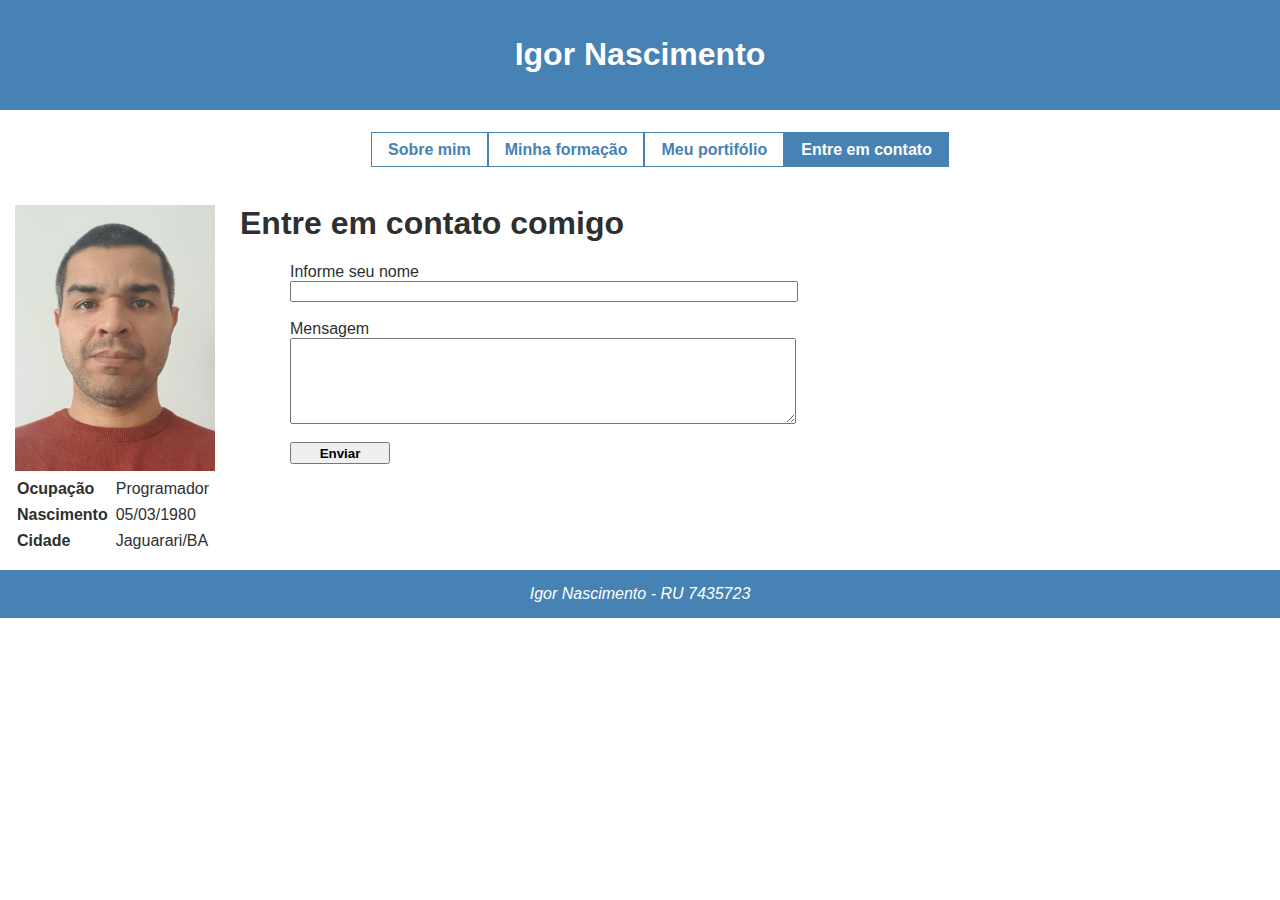
==== contato.html @ 03f275a0 "Versão 2" ====
<!DOCTYPE html>
<html lang="en">
<head>
    <meta charset="UTF-8">
    <meta name="viewport" content="width=device-width, initial-scale=1.0">
    <title>Uninter - Ferramentas de Desenvolvimento Web - Igor Nascimento - RU 7435723</title>
    <link rel="stylesheet" href="css/style.css">
</head>
<body>
    <header class="container">
        <h1>Igor Nascimento</h1>
    </header>
    <nav class="container menu">
        <ul>
            <li><a href="index.html">Sobre mim</a></li>
            <li><a href="formacao.html">Minha formação</a></li>
            <li><a href="https://www.linkedin.com/in/inasc" target="_black">Meu portifólio</a></li>
            <li><span class="current">Entre em contato</span></li>
        </ul>
    </nav>
    <div class="container wrapper">
        <aside class="imagem_logo">
            <img src="image/igor-nascimento.png">
            <div class="infos">
                <table>
                    <tr><th>Ocupação</th><td>Programador</td></tr>
                    <tr><th>Nascimento</th><td>05/03/1980</td></tr>
                    <tr><th>Cidade</th><td>Jaguarari/BA</td></tr>
                </table>
            </div>
        </aside>
        <section class="principal">
            <h1>Entre em contato comigo</h1>

            <section class="subsection">
                <form id="contact">
                    <label for="nome">Informe seu nome</label>
                    <input type="text" id="nome">
                    <br>
                    <label for="mensagem">Mensagem</label>
                    <textarea id="mensagem"></textarea>
                    <br>
                    <button type="button" id="enviar" onclick="enviarMensagem()">Enviar</button>
                </form>
            </section>
         </section>
    </div>
    <footer class="container">
        <i>Igor Nascimento - RU 7435723</i>
    </footer>
    <script>
        function enviarMensagem() {
            // Pega os dados inseridos pelo usuario
            let nome = document.getElementById("nome").value;
            let mensagem = document.getElementById("mensagem").value;

            // Valida o nome
            if (!nome || nome.trim().length === 0) {
                alert("Erro nos dados!\n\nPor favor informe seu nome.");
                return;
            }

            // Valida a mensagem
            if (!mensagem || mensagem.trim().legth === 0) {
                alert("Erro nos dados!\n\nPor favor informe a mensagem.");
                return;
            }
        
            // Guarda o nome e a mensagem no localstore
            localStorage.setItem("nome", nome);
            localStorage.setItem("mensagem", mensagem);

            // Redireciona para a pagina de mensagem enviada
            window.location.href = "mensagem-enviada.html";
        }        
    </script>
</body>
</html>
---- css/style.css ----
body {
    margin: 0;
    font-family: Verdana, Geneva, Tahoma, sans-serif;
    color: #2f2f2f;
}

.container {
    padding: 15px;
    display: grid;
}

.wrapper {
    grid-template-columns: 200px 1fr;
}

header {
    grid-column-start: 1;
    background-color:steelblue;
}

header h1 {
    color: white; 
    text-align: center;
}

.menu {
    grid-column-start: 6;
    justify-content: center;
    gap: 20px;
}

.principal {
    padding-left: 25px;
    text-align: justify;
}

.principal h1 {
    margin-top: 0;
}

table, th, td {
    border: 0px;
}

th {
    font-weight: bold;
    text-align: left;
    padding: 3px 5px 3px 0px;
}

td {
    padding-left: 15x;
    text-align: left;
}

footer {
    grid-column-start: 1;
    background-color: steelblue;
    color: white;
    text-align: center;
}

ul {
    list-style-type: none;
    color: steelblue;
}

li {
    float: left;
}

a, a:link {
    color: steelblue;
    font-weight: bold;
    text-decoration: none;
}

a:hover {
    text-decoration: underline;
}

.menu a, .menu a:link {
    padding: 8px 16px;
    border: solid steelblue 1px;
}

.menu a:hover {
    background-color: steelblue;
    color: white;
    text-decoration: none;
}

.current {
    color: white;
    font-weight: bold;
    padding: 8px 16px;
    border: solid steelblue 1px;
    background-color: steelblue;
}


.subsection {
    padding-left: 50px;
}

.subsection h3 {
    margin-bottom: 8px;
}

#contact {
    display: grid;
}

#contact input {
    width: 500px;
}

#contact textarea {
    width: 500px;
    height: 80px;
}

#contact button {
    width: 100px;
    height: 22px;
    font-weight: bold;
}
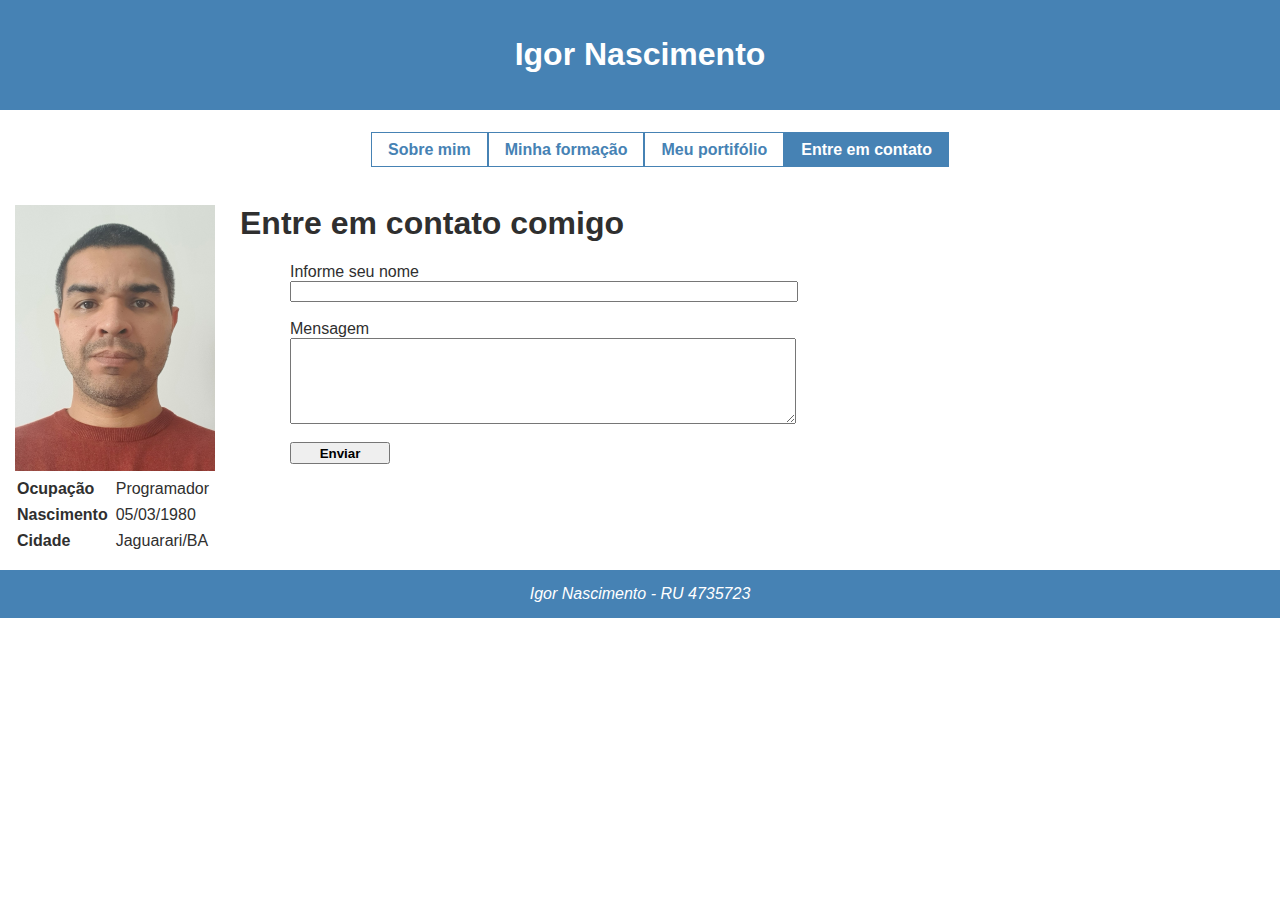
==== commit 03848ff0: "Update contato.html" ====
--- a/contato.html
+++ b/contato.html
@@ -46,7 +46,7 @@
          </section>
     </div>
     <footer class="container">
-        <i>Igor Nascimento - RU 7435723</i>
+        <i>Igor Nascimento - RU 4735723</i>
     </footer>
     <script>
         function enviarMensagem() {
@@ -75,4 +75,4 @@
         }        
     </script>
 </body>
-</html>+</html>
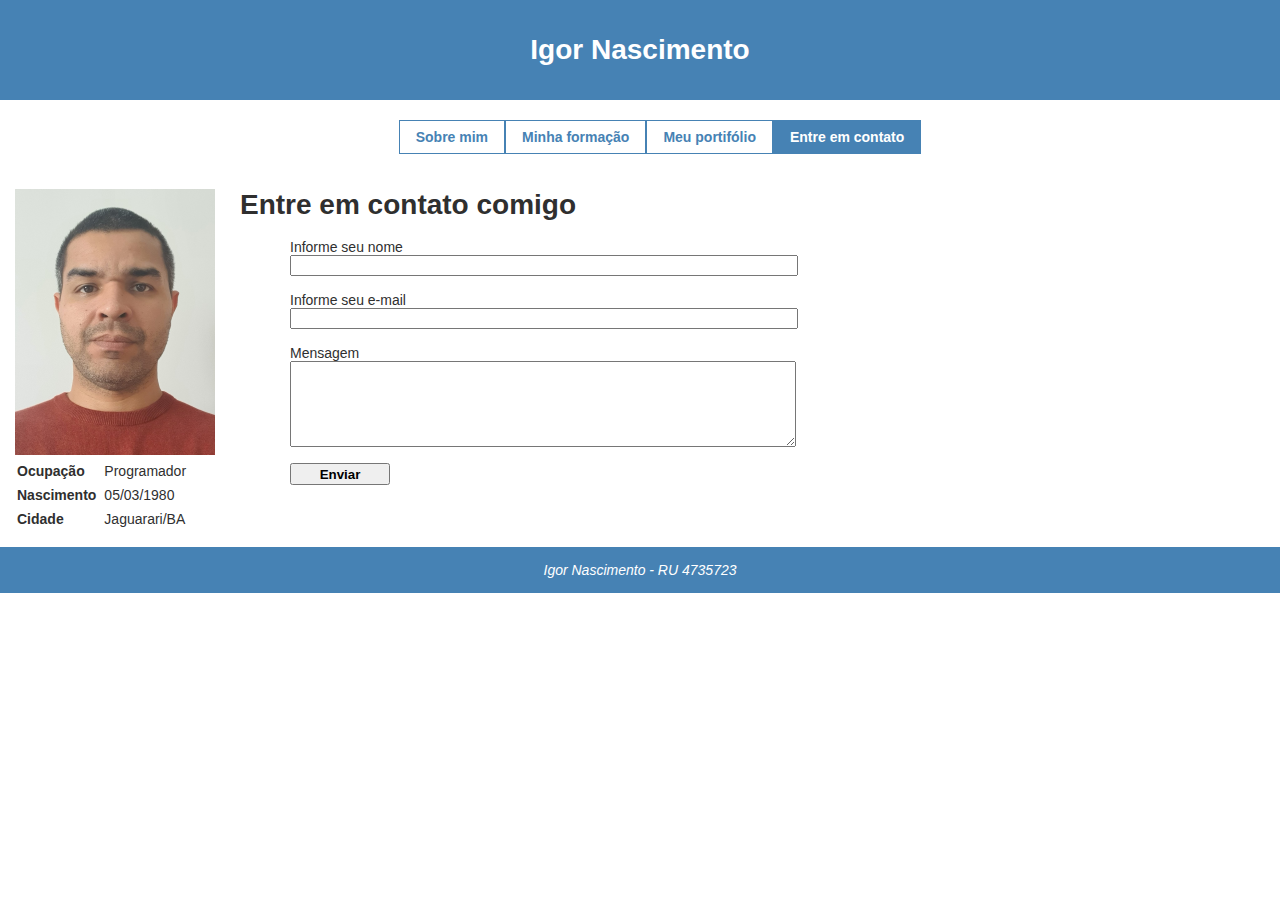
==== commit 283598aa: "Add files via upload" ====
--- a/contato.html
+++ b/contato.html
@@ -3,7 +3,7 @@
 <head>
     <meta charset="UTF-8">
     <meta name="viewport" content="width=device-width, initial-scale=1.0">
-    <title>Uninter - Ferramentas de Desenvolvimento Web - Igor Nascimento - RU 7435723</title>
+    <title>Uninter - Ferramentas de Desenvolvimento Web - Igor Nascimento - RU 4735723</title>
     <link rel="stylesheet" href="css/style.css">
 </head>
 <body>
@@ -37,6 +37,9 @@
                     <label for="nome">Informe seu nome</label>
                     <input type="text" id="nome">
                     <br>
+                    <label for="email">Informe seu e-mail</label>
+                    <input type="text" id="email">
+                    <br>
                     <label for="mensagem">Mensagem</label>
                     <textarea id="mensagem"></textarea>
                     <br>
@@ -52,11 +55,18 @@
         function enviarMensagem() {
             // Pega os dados inseridos pelo usuario
             let nome = document.getElementById("nome").value;
+            let email = document.getElementById("email").value;
             let mensagem = document.getElementById("mensagem").value;
 
             // Valida o nome
             if (!nome || nome.trim().length === 0) {
                 alert("Erro nos dados!\n\nPor favor informe seu nome.");
+                return;
+            }
+
+            // Valida o email
+            if (!email || email.trim().length === 0) {
+                alert("Erro nos dados!\n\nPor favor informe seu e-mail.");
                 return;
             }
 
@@ -66,8 +76,9 @@
                 return;
             }
         
-            // Guarda o nome e a mensagem no localstore
+            // Guarda o nome, email e a mensagem no localstore
             localStorage.setItem("nome", nome);
+            localStorage.setItem("email", email);
             localStorage.setItem("mensagem", mensagem);
 
             // Redireciona para a pagina de mensagem enviada
@@ -75,4 +86,4 @@
         }        
     </script>
 </body>
-</html>
+</html>--- a/css/style.css
+++ b/css/style.css
@@ -1,6 +1,7 @@
 body {
     margin: 0;
     font-family: Verdana, Geneva, Tahoma, sans-serif;
+    font-size: 14px;
     color: #2f2f2f;
 }
 
